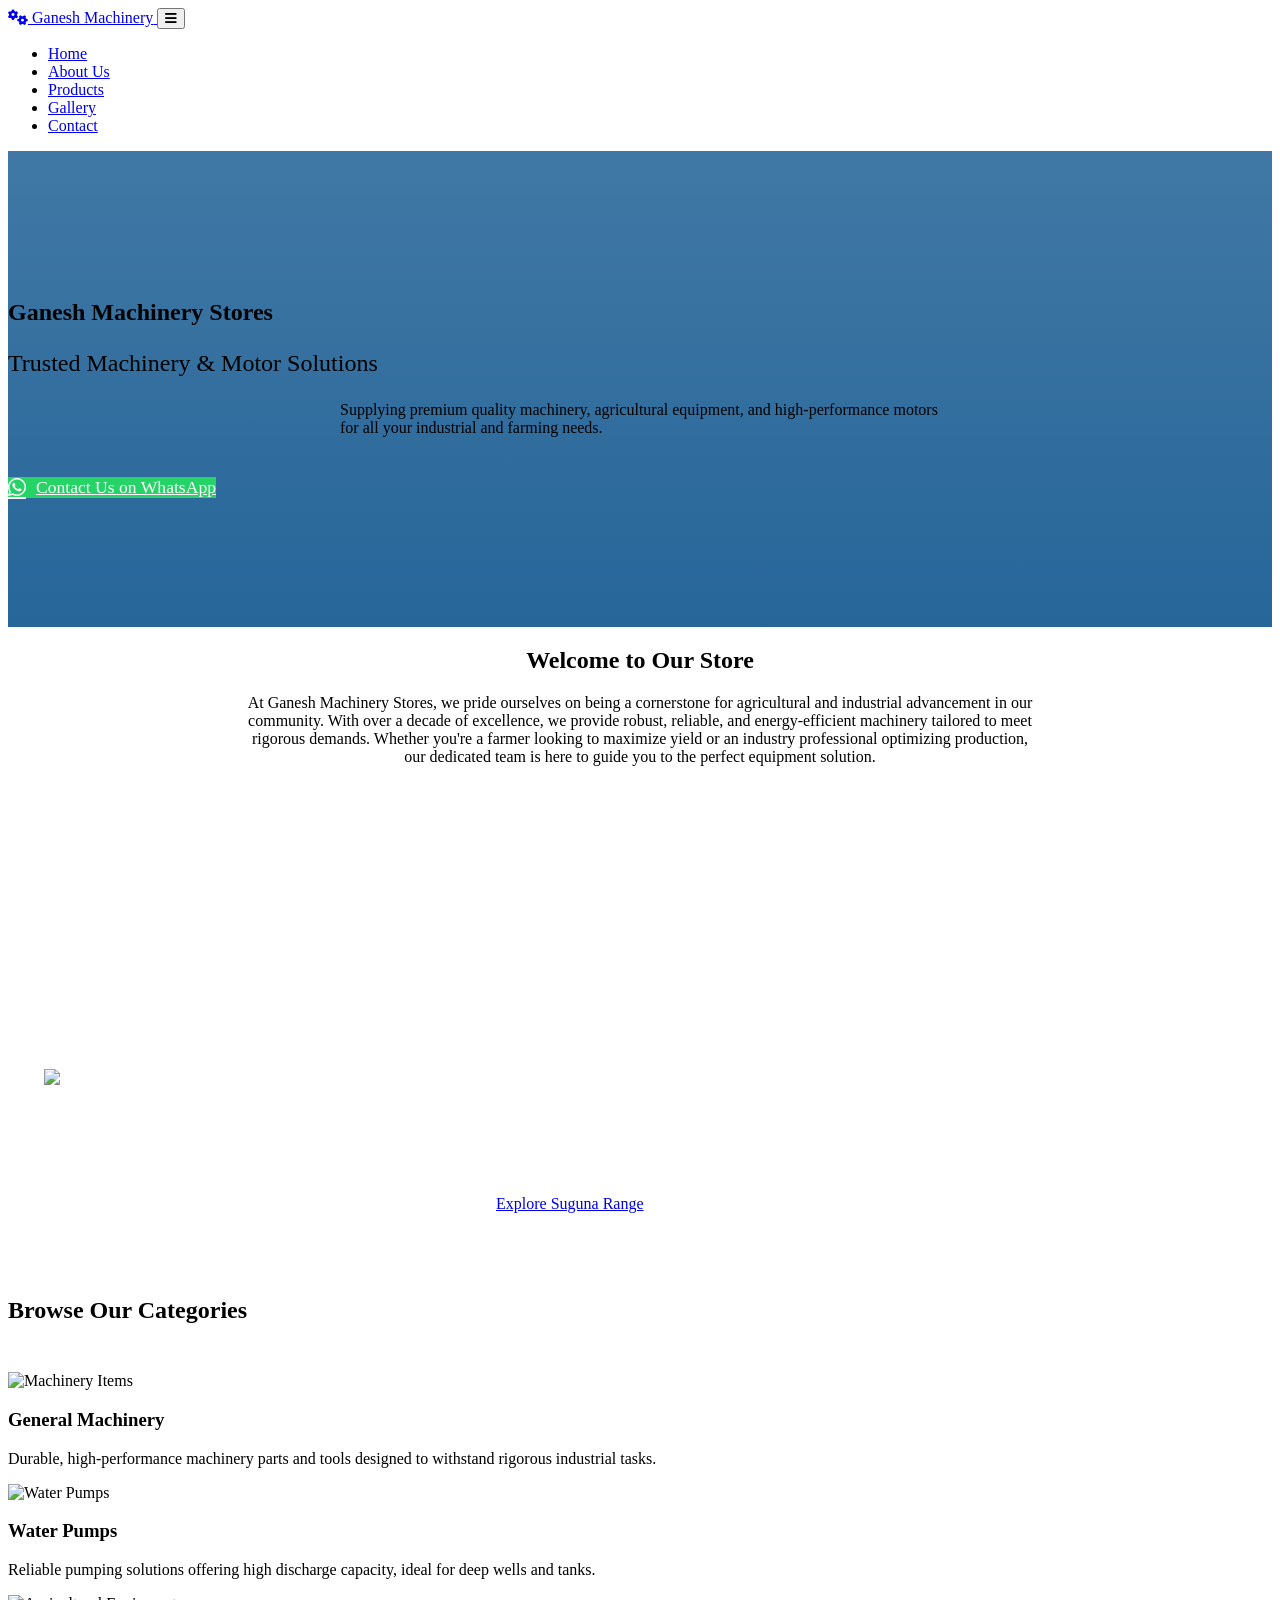
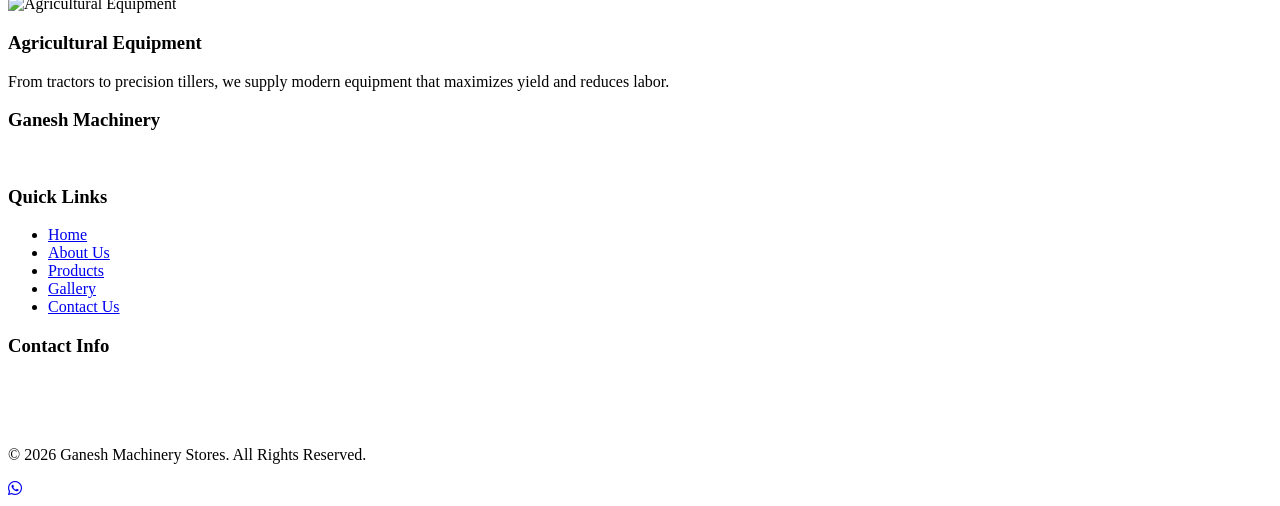
==== index.html @ 9e8fa3c6 "Add files via upload" ====
<!DOCTYPE html>
<html lang="en">

<head>
    <meta charset="UTF-8">
    <meta name="viewport" content="width=device-width, initial-scale=1.0">
    <title>Home - Ganesh Machinery Stores</title>
    <meta name="description"
        content="Ganesh Machinery Stores offers premium machinery items, agricultural equipment, water pumps, and specializes in Suguna Motors.">
    <!-- FontAwesome for icons -->
    <link rel="stylesheet" href="https://cdnjs.cloudflare.com/ajax/libs/font-awesome/6.4.0/css/all.min.css">
    <!-- Custom CSS -->
    <link rel="stylesheet" href="css/style.css">
    <style>
        .hero {
            background: linear-gradient(rgba(0, 75, 135, 0.75), rgba(0, 75, 135, 0.85)), url('https://images.unsplash.com/photo-1581091226825-a6a2a5aee158?auto=format&fit=crop&w=1920&q=80') center/cover;
            padding: 8rem 0;
        }

        .whatsapp-btn {
            background-color: #25D366;
            /* WhatsApp Green */
            color: white;
            display: inline-flex;
            align-items: center;
            gap: 10px;
            font-size: 1.1rem;
        }

        .whatsapp-btn:hover {
            background-color: #1ebe5d;
            color: white;
        }

        .highlight-suguna {
            background: linear-gradient(135deg, var(--primary) 0%, var(--primary-light) 100%);
            color: white;
            border-radius: var(--border-radius);
            padding: 4rem 2rem;
            display: flex;
            align-items: center;
            gap: 3rem;
            margin-top: 4rem;
            box-shadow: var(--shadow-lg);
        }

        .highlight-suguna h2,
        .highlight-suguna p {
            color: white;
            text-align: left;
        }

        .highlight-img {
            flex: 0 0 400px;
            border-radius: var(--border-radius);
            box-shadow: var(--shadow);
            border: 4px solid white;
        }

        .intro-section {
            text-align: center;
            max-width: 800px;
            margin: 0 auto;
            padding-bottom: 2rem;
        }

        @media (max-width: 768px) {
            .highlight-suguna {
                flex-direction: column;
                text-align: center;
                padding: 2rem 1.5rem;
            }

            .highlight-suguna h2,
            .highlight-suguna p {
                text-align: center;
            }

            .highlight-img {
                flex: none;
                width: 100%;
            }
        }
    </style>
</head>

<body>

    <!-- Navigation -->
    <nav class="navbar">
        <div class="container nav-container">
            <a href="index.html" class="logo">
                <i class="fa-solid fa-gears logo-icon"></i>
                <span>Ganesh Machinery</span>
            </a>

            <button class="mobile-menu-btn" aria-label="Toggle Navigation">
                <i class="fa-solid fa-bars"></i>
            </button>

            <ul class="nav-links">
                <li><a href="index.html" class="nav-link active">Home</a></li>
                <li><a href="about.html" class="nav-link">About Us</a></li>
                <li><a href="products.html" class="nav-link">Products</a></li>
                <li><a href="gallery.html" class="nav-link">Gallery</a></li>
                <li><a href="contact.html" class="nav-link">Contact</a></li>
            </ul>
        </div>
    </nav>

    <!-- Hero Section -->
    <section class="hero">
        <div class="container">
            <h1>Ganesh Machinery Stores</h1>
            <p style="font-size: 1.5rem; font-weight: 500;">Trusted Machinery & Motor Solutions</p>
            <p style="max-width: 600px; margin: 1rem auto 2.5rem;">Supplying premium quality machinery, agricultural
                equipment, and high-performance motors for all your industrial and farming needs.</p>
            <div class="btn-group">
                <a href="https://wa.me/919420874383" target="_blank" class="btn whatsapp-btn">
                    <i class="fa-brands fa-whatsapp" style="font-size: 1.3rem;"></i> Contact Us on WhatsApp
                </a>
            </div>
        </div>
    </section>

    <!-- Shop Introduction -->
    <section class="section bg-light">
        <div class="container">
            <div class="intro-section">
                <h2>Welcome to Our Store</h2>
                <p>At Ganesh Machinery Stores, we pride ourselves on being a cornerstone for agricultural and industrial
                    advancement in our community. With over a decade of excellence, we provide robust, reliable, and
                    energy-efficient machinery tailored to meet rigorous demands. Whether you're a farmer looking to
                    maximize yield or an industry professional optimizing production, our dedicated team is here to
                    guide you to the perfect equipment solution.</p>
            </div>

            <!-- Featured Highlight: Suguna Motors -->
            <div class="highlight-suguna">
                <img src="https://images.unsplash.com/photo-1607427293702-036933bbf746?auto=format&fit=crop&w=600&q=80"
                    alt="Suguna Motors Showcase" class="highlight-img">
                <div>
                    <h2 style="margin-bottom: 1rem; text-align: left;">Authorized Dealers of Suguna Motors</h2>
                    <p style="font-size: 1.1rem; margin-bottom: 1.5rem;">Experience unmatched efficiency and durability.
                        As specialty dealers of Suguna Motors, we carry an extensive range of high-performance electric
                        motors, monoblocs, and submersible pumps designed to perform under extreme conditions while
                        saving power.</p>
                    <ul style="margin-bottom: 2rem; padding-left: 1.5rem; color: rgba(255,255,255,0.9);">
                        <li style="margin-bottom: 0.5rem; list-style-type: square;">Energy Efficient IE2/IE3 Rated
                            Motors</li>
                        <li style="margin-bottom: 0.5rem; list-style-type: square;">Robust build for Domestic &
                            Industrial use</li>
                        <li style="margin-bottom: 0.5rem; list-style-type: square;">Complete range of spare parts &
                            service support</li>
                    </ul>
                    <a href="products.html#motors" class="btn btn-secondary" style="border: none;">Explore Suguna
                        Range</a>
                </div>
            </div>
        </div>
    </section>

    <!-- Categories Grid -->
    <section class="section">
        <div class="container">
            <h2 style="margin-bottom: 3rem;">Browse Our Categories</h2>
            <div class="grid grid-3">
                <div class="card">
                    <img src="https://images.unsplash.com/photo-1504917595217-d4dc5ebe6122?auto=format&fit=crop&w=600&q=80"
                        alt="Machinery Items" class="card-img">
                    <div class="card-content">
                        <h3 class="card-title">General Machinery</h3>
                        <p>Durable, high-performance machinery parts and tools designed to withstand rigorous industrial
                            tasks.</p>
                    </div>
                </div>

                <div class="card">
                    <img src="https://images.unsplash.com/photo-1540324155974-7523202daa3f?auto=format&fit=crop&w=600&q=80"
                        alt="Water Pumps" class="card-img">
                    <div class="card-content">
                        <h3 class="card-title">Water Pumps</h3>
                        <p>Reliable pumping solutions offering high discharge capacity, ideal for deep wells and tanks.
                        </p>
                    </div>
                </div>

                <div class="card">
                    <img src="https://images.unsplash.com/photo-1592982537447-6f2c6e0a2f8b?auto=format&fit=crop&w=600&q=80"
                        alt="Agricultural Equipment" class="card-img">
                    <div class="card-content">
                        <h3 class="card-title">Agricultural Equipment</h3>
                        <p>From tractors to precision tillers, we supply modern equipment that maximizes yield and
                            reduces labor.</p>
                    </div>
                </div>
            </div>
        </div>
    </section>

    <!-- Footer -->
    <footer class="footer">
        <div class="container">
            <div class="footer-grid">
                <div>
                    <h3>Ganesh Machinery</h3>
                    <p style="color: rgba(255,255,255,0.8); font-size: 0.9rem;">Delivering excellence and reliability in
                        machinery, pumps, and agricultural supplies. Your success is our guarantee.</p>
                </div>
                <div>
                    <h3>Quick Links</h3>
                    <ul class="footer-links">
                        <li><a href="index.html">Home</a></li>
                        <li><a href="about.html">About Us</a></li>
                        <li><a href="products.html">Products</a></li>
                        <li><a href="gallery.html">Gallery</a></li>
                        <li><a href="contact.html">Contact Us</a></li>
                    </ul>
                </div>
                <div>
                    <h3>Contact Info</h3>
                    <ul class="footer-links" style="color: rgba(255,255,255,0.8);">
                        <li style="display: flex; gap: 10px; align-items: center;"><i
                                class="fa-solid fa-location-dot"></i> Main Road, Near old bus stand, Majalgaon,
                            Beed-431122</li>
                        <li style="display: flex; gap: 10px; align-items: center;"><i class="fa-solid fa-phone"></i> +91
                            9420874383</li>
                        <li style="display: flex; gap: 10px; align-items: center;"><i class="fa-solid fa-envelope"></i>
                            ganeshmachinery@gmail.com</li>
                    </ul>
                </div>
            </div>
            <div class="footer-bottom">
                <p>&copy; 2026 Ganesh Machinery Stores. All Rights Reserved.</p>
            </div>
        </div>
    </footer>

    <!-- Floating WhatsApp Button -->
    <a href="https://wa.me/919420874383" target="_blank" class="floating-whatsapp" aria-label="Chat on WhatsApp">
        <i class="fa-brands fa-whatsapp"></i>
    </a>

    <!-- Scripts -->
    <script src="js/script.js"></script>
</body>

</html>
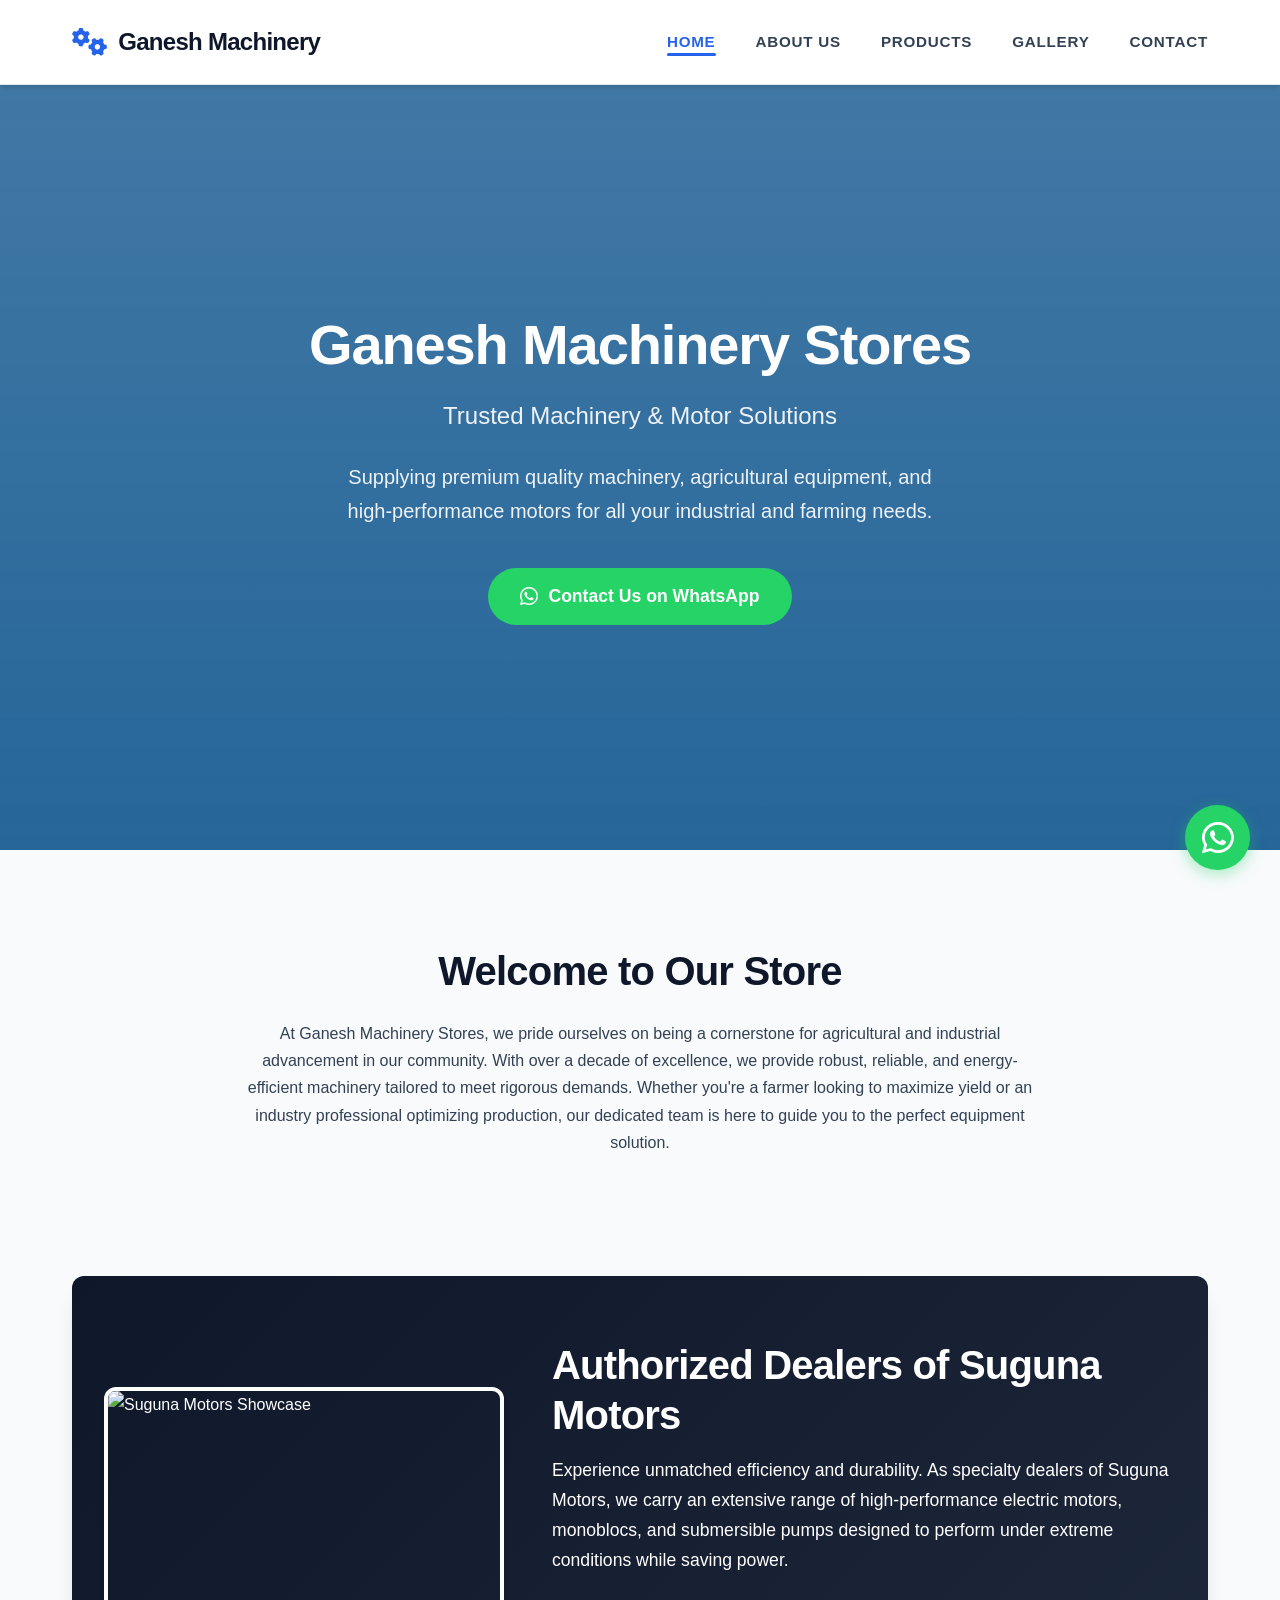
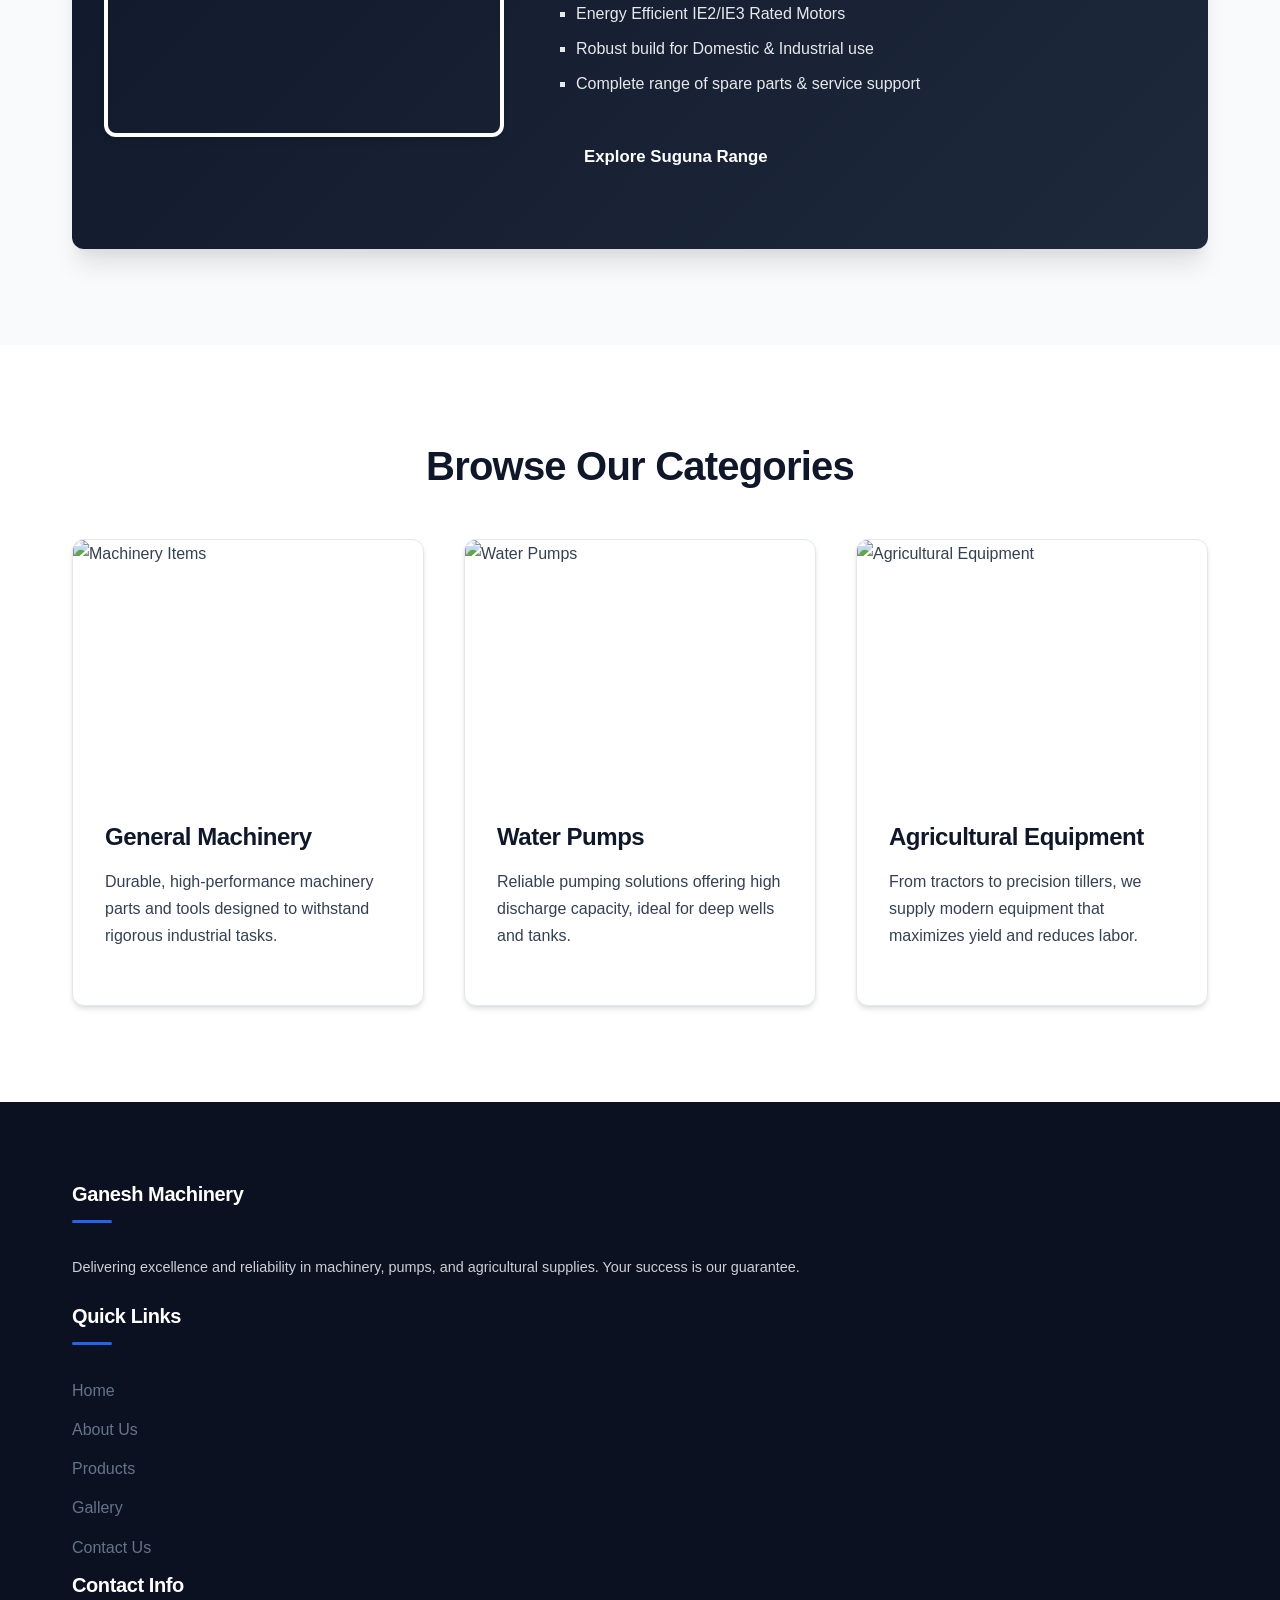
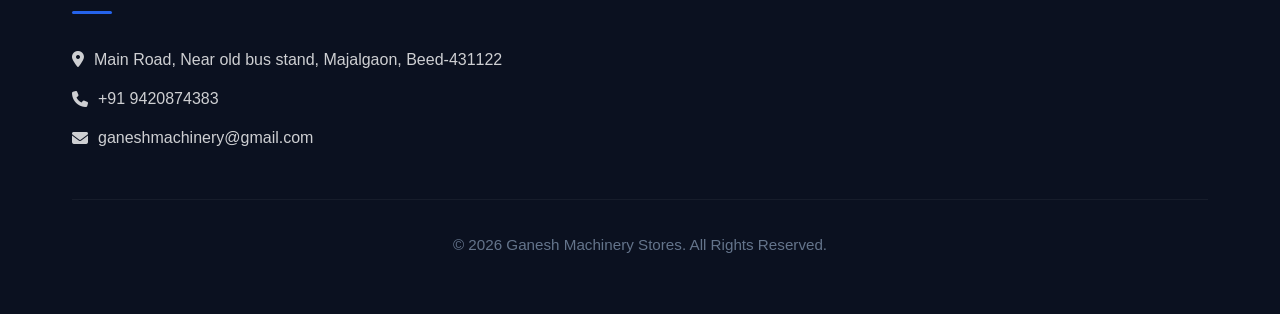
==== commit 243c7ab9: "Update index.html" ====
--- a/index.html
+++ b/index.html
@@ -10,7 +10,7 @@
     <!-- FontAwesome for icons -->
     <link rel="stylesheet" href="https://cdnjs.cloudflare.com/ajax/libs/font-awesome/6.4.0/css/all.min.css">
     <!-- Custom CSS -->
-    <link rel="stylesheet" href="css/style.css">
+    <link rel="stylesheet" href="style.css">
     <style>
         .hero {
             background: linear-gradient(rgba(0, 75, 135, 0.75), rgba(0, 75, 135, 0.85)), url('https://images.unsplash.com/photo-1581091226825-a6a2a5aee158?auto=format&fit=crop&w=1920&q=80') center/cover;
@@ -245,4 +245,4 @@
     <script src="js/script.js"></script>
 </body>
 
-</html>+</html>
--- a/style.css
+++ b/style.css
@@ -0,0 +1,632 @@
+@import url('https://fonts.googleapis.com/css2?family=Inter:wght@400;500;600&family=Montserrat:wght@500;600;700;800&display=swap');
+
+:root {
+  /* Rich & Consistent Color Theme */
+  --primary: #0F172A;       /* Deep Slate Navy (Professional) */
+  --primary-light: #1E293B; /* Slightly lighter navy */
+  --accent: #2563EB;        /* Vibrant Corporate Blue */
+  --accent-hover: #1D4ED8;  /* Darker Vibrant Blue */
+  --secondary: #FFFFFF;     /* Pure White */
+  --bg-light: #F8FAFC;      /* Soft Slate Off-White */
+  --bg-dark: #0B1120;       /* Very dark for footers */
+  --text-dark: #334155;     /* Slate text for readability */
+  --text-light: #64748B;    /* Lighter slate for subtitles */
+  --border-color: #E2E8F0;
+  
+  /* Typography */
+  --font-main: 'Inter', sans-serif;
+  --font-heading: 'Montserrat', sans-serif;
+  
+  /* Spacing & Layout */
+  --max-width: 1200px;
+  --nav-height: 85px;
+  --border-radius: 12px;    /* Modern rounded look */
+  --border-radius-lg: 20px;
+  
+  /* Smooth Transitions & Shadows */
+  --transition: all 0.3s cubic-bezier(0.4, 0, 0.2, 1);
+  --shadow-sm: 0 1px 3px rgba(0,0,0,0.1);
+  --shadow: 0 4px 6px -1px rgba(0, 0, 0, 0.1), 0 2px 4px -1px rgba(0, 0, 0, 0.06);
+  --shadow-lg: 0 20px 25px -5px rgba(0, 0, 0, 0.1), 0 10px 10px -5px rgba(0, 0, 0, 0.04);
+  --shadow-glow: 0 10px 20px -5px rgba(37, 99, 235, 0.4); /* Blue glow */
+}
+
+/* Base Styles */
+* {
+  margin: 0;
+  padding: 0;
+  box-sizing: border-box;
+}
+
+html {
+  overflow-x: hidden;
+}
+
+body {
+  font-family: var(--font-main);
+  color: var(--text-dark);
+  background-color: var(--secondary);
+  line-height: 1.7;
+  -webkit-font-smoothing: antialiased;
+  padding-top: var(--nav-height);
+  overflow-x: hidden;
+}
+
+body.no-scroll {
+  overflow: hidden;
+}
+
+a {
+  text-decoration: none;
+  color: inherit;
+  transition: var(--transition);
+}
+
+ul {
+  list-style: none;
+}
+
+img {
+  max-width: 100%;
+  height: auto;
+  display: block;
+}
+
+.container {
+  max-width: var(--max-width);
+  margin: 0 auto;
+  padding: 0 2rem;
+}
+
+/* Typography styles */
+h1, h2, h3, h4, h5, h6 {
+  font-family: var(--font-heading);
+  color: var(--primary);
+  font-weight: 700;
+  line-height: 1.25;
+  letter-spacing: -0.02em;
+}
+
+h1 { font-size: 3.5rem; margin-bottom: 1rem; color: var(--secondary); }
+h2 { font-size: 2.5rem; margin-bottom: 1.5rem; text-align: center; }
+h3 { font-size: 1.5rem; margin-bottom: 1rem; }
+p { margin-bottom: 1.5rem; }
+
+/* Buttons */
+.btn {
+  display: inline-flex;
+  align-items: center;
+  justify-content: center;
+  gap: 0.5rem;
+  padding: 0.85rem 2rem;
+  border-radius: 50px;
+  font-family: var(--font-heading);
+  font-weight: 600;
+  cursor: pointer;
+  border: 2px solid transparent;
+  text-align: center;
+  transition: var(--transition);
+  font-size: 1.05rem;
+}
+
+.btn-primary {
+  background: linear-gradient(135deg, var(--accent) 0%, var(--accent-hover) 100%);
+  color: var(--secondary);
+  box-shadow: var(--shadow-glow);
+}
+
+.btn-primary:hover {
+  transform: translateY(-3px);
+  box-shadow: 0 15px 25px -5px rgba(37, 99, 235, 0.5);
+  color: var(--secondary);
+}
+
+.btn-secondary {
+  background-color: transparent;
+  color: var(--secondary);
+  border-color: var(--secondary);
+}
+
+.btn-secondary:hover {
+  background-color: var(--secondary);
+  color: var(--primary);
+  transform: translateY(-3px);
+}
+
+.btn-full {
+  width: 100%;
+}
+
+.btn-group {
+  display: flex;
+  gap: 1rem;
+  justify-content: center;
+  flex-wrap: wrap;
+}
+
+/* Glassmorphism Navigation */
+.navbar {
+  background-color: rgba(255, 255, 255, 0.95);
+  backdrop-filter: blur(10px);
+  box-shadow: var(--shadow);
+  position: fixed;
+  top: 0;
+  left: 0;
+  width: 100%;
+  z-index: 1000;
+  height: var(--nav-height);
+  border-bottom: 1px solid var(--border-color);
+}
+
+.nav-container {
+  display: flex;
+  justify-content: space-between;
+  align-items: center;
+  height: 100%;
+}
+
+.logo {
+  font-family: var(--font-heading);
+  font-size: 1.5rem;
+  font-weight: 800;
+  color: var(--primary);
+  display: flex;
+  align-items: center;
+  gap: 0.75rem;
+  letter-spacing: -0.03em;
+}
+
+.logo-icon {
+  color: var(--accent);
+  font-size: 1.75rem;
+}
+
+.nav-links {
+  display: flex;
+  gap: 2.5rem;
+}
+
+.nav-link {
+  font-weight: 600;
+  color: var(--text-dark);
+  position: relative;
+  font-family: var(--font-heading);
+  font-size: 0.95rem;
+  text-transform: uppercase;
+  letter-spacing: 0.05em;
+}
+
+.nav-link::after {
+  content: '';
+  position: absolute;
+  bottom: -6px;
+  left: 0;
+  width: 0;
+  height: 3px;
+  background-color: var(--accent);
+  transition: var(--transition);
+  border-radius: 2px;
+}
+
+.nav-link:hover {
+  color: var(--accent);
+}
+
+.nav-link:hover::after,
+.nav-link.active::after {
+  width: 100%;
+}
+
+.nav-link.active {
+  color: var(--accent);
+}
+
+/* Mobile Menu Toggle */
+.mobile-menu-btn {
+  display: none;
+  background: none;
+  border: none;
+  font-size: 1.75rem;
+  color: var(--primary);
+  cursor: pointer;
+}
+
+/* Hero & Header Sections */
+.hero {
+  padding: 10rem 0 8rem;
+  min-height: 85vh;
+  display: flex;
+  flex-direction: column;
+  justify-content: center;
+  align-items: center;
+  text-align: center;
+  color: var(--secondary);
+  background-blend-mode: multiply;
+  position: relative;
+}
+
+.page-header {
+  padding: 8rem 0 5rem;
+  text-align: center;
+  color: white;
+  background-blend-mode: multiply;
+}
+
+/* Text inside Hero/Header */
+.hero p, .page-header p {
+  font-size: 1.25rem;
+  opacity: 0.95;
+  color: var(--bg-light);
+}
+
+/* Section Spacing */
+.section {
+  padding: 6rem 0;
+}
+
+.bg-light {
+  background-color: var(--bg-light);
+}
+
+.bg-primary {
+  background-color: var(--primary);
+  color: var(--secondary);
+}
+
+.bg-primary h2, .bg-primary h3, .bg-primary p {
+  color: var(--secondary);
+}
+
+/* Grid Layouts */
+.grid {
+  display: grid;
+  grid-gap: 2.5rem;
+}
+
+.grid-2 { grid-template-columns: repeat(auto-fit, minmax(350px, 1fr)); }
+.grid-3 { grid-template-columns: repeat(auto-fit, minmax(300px, 1fr)); }
+.grid-4 { grid-template-columns: repeat(auto-fit, minmax(250px, 1fr)); }
+
+/* Standard Cards */
+.card, .product-card, .product-category-card {
+  background: var(--secondary);
+  border-radius: var(--border-radius);
+  overflow: hidden;
+  box-shadow: var(--shadow);
+  transition: var(--transition);
+  border: 1px solid var(--border-color);
+  display: flex;
+  flex-direction: column;
+}
+
+.card:hover, .product-card:hover, .product-category-card:hover {
+  transform: translateY(-8px);
+  box-shadow: var(--shadow-lg);
+  border-color: var(--accent);
+}
+
+.card-img, .product-img, .product-card-img {
+  width: 100%;
+  height: 250px;
+  object-fit: cover;
+}
+
+.card-content, .product-content, .product-card-content {
+  padding: 2rem;
+  flex-grow: 1;
+  display: flex;
+  flex-direction: column;
+}
+
+.card-title {
+  color: var(--primary);
+}
+
+/* Contact & Forms */
+.form-group {
+  margin-bottom: 1.5rem;
+}
+
+.form-label {
+  display: block;
+  margin-bottom: 0.5rem;
+  font-weight: 600;
+  color: var(--primary);
+  font-family: var(--font-heading);
+}
+
+.form-control {
+  width: 100%;
+  padding: 1rem;
+  border: 2px solid var(--border-color);
+  border-radius: 8px;
+  font-family: var(--font-main);
+  transition: var(--transition);
+  font-size: 1rem;
+  background-color: var(--bg-light);
+}
+
+.form-control:focus {
+  outline: none;
+  border-color: var(--accent);
+  background-color: var(--secondary);
+  box-shadow: 0 0 0 4px rgba(37, 99, 235, 0.1);
+}
+
+/* Highlight Section (e.g. Suguna) */
+.highlight-suguna {
+  background: linear-gradient(135deg, var(--primary) 0%, var(--primary-light) 100%);
+  color: white;
+  border-radius: var(--border-radius-lg);
+  padding: 4rem;
+  display: flex;
+  align-items: center;
+  gap: 4rem;
+  margin-top: 5rem;
+  box-shadow: var(--shadow-lg);
+}
+
+.highlight-suguna h2 {
+  color: white;
+  text-align: left;
+  margin-bottom: 1.5rem;
+}
+
+.highlight-img {
+  flex: 0 0 450px;
+  border-radius: var(--border-radius);
+  box-shadow: var(--shadow-lg);
+  border: 6px solid rgba(255,255,255,0.1);
+  object-fit: cover;
+  height: 350px;
+}
+
+/* Gallery Section */
+.gallery-grid {
+  display: grid;
+  grid-template-columns: repeat(auto-fill, minmax(320px, 1fr));
+  gap: 2rem;
+  margin-top: 3rem;
+}
+
+.gallery-item {
+  position: relative;
+  border-radius: var(--border-radius);
+  overflow: hidden;
+  aspect-ratio: 4/3;
+  cursor: pointer;
+  box-shadow: var(--shadow);
+}
+
+.gallery-img {
+  width: 100%;
+  height: 100%;
+  object-fit: cover;
+  transition: transform 0.6s cubic-bezier(0.4, 0, 0.2, 1);
+}
+
+.gallery-overlay {
+  position: absolute;
+  inset: 0;
+  background: linear-gradient(to top, rgba(15, 23, 42, 0.9), rgba(15, 23, 42, 0.4));
+  display: flex;
+  flex-direction: column;
+  align-items: center;
+  justify-content: flex-end;
+  opacity: 0;
+  transition: opacity 0.4s ease;
+  text-align: center;
+  padding: 2rem;
+}
+
+.gallery-item:hover .gallery-img {
+  transform: scale(1.1);
+}
+
+.gallery-item:hover .gallery-overlay {
+  opacity: 1;
+}
+
+.gallery-icon {
+  color: var(--accent);
+  font-size: 2.5rem;
+  transform: translateY(20px);
+  transition: transform 0.4s ease;
+  margin-bottom: 1rem;
+}
+
+.gallery-text {
+  color: white;
+  font-size: 1.25rem;
+  font-family: var(--font-heading);
+  transform: translateY(20px);
+  transition: transform 0.4s ease 0.1s;
+}
+
+.gallery-item:hover .gallery-icon,
+.gallery-item:hover .gallery-text {
+  transform: translateY(0);
+}
+
+/* Category Buttons (Products Page) */
+.category-nav {
+  display: flex;
+  justify-content: center;
+  gap: 1rem;
+  flex-wrap: wrap;
+  margin-bottom: 4rem;
+}
+
+.category-btn {
+  background: var(--secondary);
+  border: 2px solid var(--border-color);
+  padding: 0.75rem 2rem;
+  border-radius: 50px;
+  font-family: var(--font-heading);
+  font-weight: 600;
+  cursor: pointer;
+  transition: var(--transition);
+  color: var(--text-dark);
+}
+
+.category-btn:hover, .category-btn.active {
+  background: var(--accent);
+  color: white;
+  border-color: var(--accent);
+  box-shadow: var(--shadow-glow);
+  transform: translateY(-2px);
+}
+
+/* Footer Improvements */
+.footer {
+  background-color: var(--bg-dark);
+  color: var(--text-light);
+  padding: 5rem 0 2rem;
+}
+
+.footer h3 {
+  color: var(--secondary);
+  margin-bottom: 2rem;
+  position: relative;
+  padding-bottom: 1rem;
+  font-size: 1.25rem;
+}
+
+.footer h3::after {
+  content: '';
+  position: absolute;
+  left: 0;
+  bottom: 0;
+  width: 40px;
+  height: 3px;
+  background-color: var(--accent);
+  border-radius: 2px;
+}
+
+.footer-links li {
+  margin-bottom: 0.75rem;
+}
+
+.footer-links a {
+  color: var(--text-light);
+}
+
+.footer-links a:hover {
+  color: var(--accent);
+  padding-left: 8px;
+}
+
+.footer-bottom {
+  text-align: center;
+  padding-top: 2rem;
+  border-top: 1px solid rgba(255, 255, 255, 0.05);
+  margin-top: 3rem;
+  font-size: 0.95rem;
+}
+
+/* Floating WhatsApp Button */
+.floating-whatsapp {
+  position: fixed;
+  bottom: 30px;
+  right: 30px;
+  background-color: #25D366;
+  color: white;
+  width: 65px;
+  height: 65px;
+  border-radius: 50%;
+  display: flex;
+  align-items: center;
+  justify-content: center;
+  font-size: 2.25rem;
+  box-shadow: 0 4px 15px rgba(37, 211, 102, 0.4);
+  z-index: 9999;
+  transition: var(--transition);
+}
+
+.floating-whatsapp:hover {
+  background-color: #1ebe5d;
+  color: white;
+  transform: translateY(-5px) scale(1.05);
+  box-shadow: 0 8px 25px rgba(37, 211, 102, 0.5);
+}
+
+/* Specific elements enhancements */
+.whatsapp-btn {
+  background-color: #25D366; 
+  color: white;
+  border: none;
+}
+.whatsapp-btn:hover {
+  background-color: #1ebe5d;
+  box-shadow: 0 10px 20px -5px rgba(37,211,102,0.4);
+  color: white;
+}
+
+.contact-info-block {
+    background: var(--bg-light);
+    padding: 3rem;
+    border-radius: var(--border-radius-lg);
+    box-shadow: var(--shadow);
+    border-top: 5px solid var(--accent);
+}
+
+.contact-form {
+    padding: 3rem;
+    border-radius: var(--border-radius-lg);
+    background: white;
+    box-shadow: var(--shadow);
+    border: 1px solid var(--border-color);
+}
+
+/* Animations */
+@keyframes slideUp {
+  from { opacity: 0; transform: translateY(30px); }
+  to { opacity: 1; transform: translateY(0); }
+}
+
+/* Responsiveness */
+@media (max-width: 900px) {
+  .highlight-suguna {
+    flex-direction: column;
+    padding: 3rem 2rem;
+    text-align: center;
+  }
+  .highlight-suguna h2 { text-align: center; }
+  .highlight-img { width: 100%; height: 300px; flex: none; }
+  
+  .contact-container {
+    grid-template-columns: 1fr;
+  }
+}
+
+@media (max-width: 768px) {
+  h1 { font-size: 2.5rem; }
+  h2 { font-size: 2rem; }
+  
+  .mobile-menu-btn { display: block; }
+  
+  .nav-links {
+    position: fixed;
+    top: var(--nav-height);
+    left: -100%;
+    width: 100%;
+    height: calc(100dvh - var(--nav-height));
+    overflow-y: auto;
+    background-color: rgba(255, 255, 255, 0.98);
+    backdrop-filter: blur(10px);
+    flex-direction: column;
+    align-items: center;
+    padding-top: 3rem;
+    transition: var(--transition);
+  }
+  
+  .nav-links.active { left: 0; }
+  
+  .floating-whatsapp {
+    bottom: 20px;
+    right: 20px;
+    width: 55px;
+    height: 55px;
+    font-size: 1.8rem;
+  }
+}
